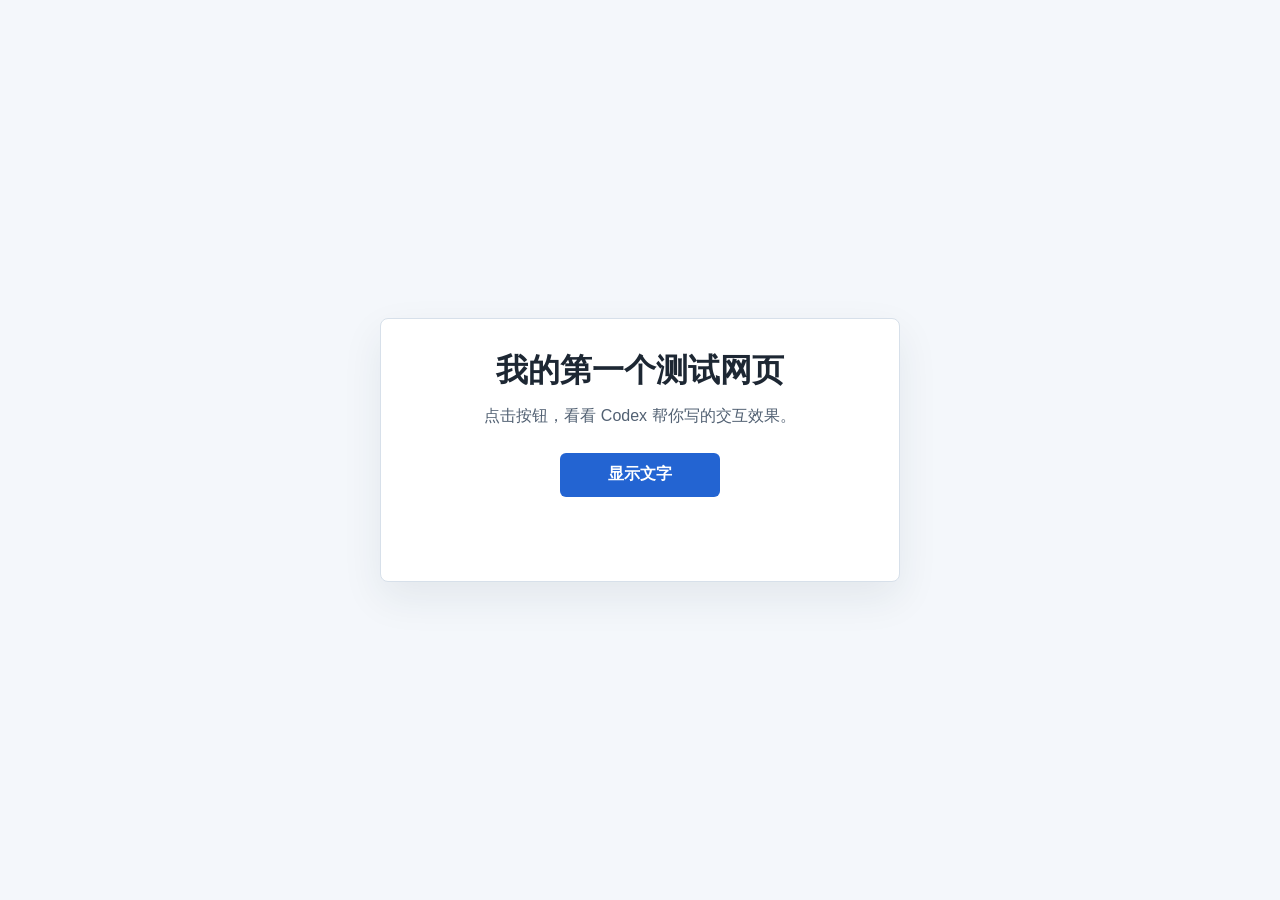
==== index.html @ cf0e9d18 "Create index.html" ====
<!DOCTYPE html>
<html lang="zh-CN">
<head>
  <meta charset="UTF-8">
  <meta name="viewport" content="width=device-width, initial-scale=1.0">
  <title>Codex 测试网页</title>
  <style>
    :root {
      color-scheme: light;
      font-family: "Microsoft YaHei", Arial, sans-serif;
      background: #f4f7fb;
      color: #1d2733;
    }

    * {
      box-sizing: border-box;
    }

    body {
      margin: 0;
      min-height: 100vh;
      display: grid;
      place-items: center;
      padding: 24px;
    }

    main {
      width: min(100%, 520px);
      padding: 32px;
      border: 1px solid #d7e0ea;
      border-radius: 8px;
      background: #ffffff;
      box-shadow: 0 16px 40px rgba(31, 45, 61, 0.08);
      text-align: center;
    }

    h1 {
      margin: 0 0 12px;
      font-size: 32px;
      line-height: 1.2;
    }

    p {
      margin: 0 0 24px;
      color: #526173;
      line-height: 1.7;
    }

    button {
      min-width: 160px;
      min-height: 44px;
      border: 0;
      border-radius: 6px;
      background: #2364d2;
      color: #ffffff;
      font-size: 16px;
      font-weight: 700;
      cursor: pointer;
      transition: background 160ms ease, transform 160ms ease;
    }

    button:hover {
      background: #1c55b3;
    }

    button:active {
      transform: translateY(1px);
    }

    #message {
      min-height: 28px;
      margin-top: 24px;
      font-weight: 700;
      color: #0f7a45;
    }
  </style>
</head>
<body>
  <main>
    <h1>我的第一个测试网页</h1>
    <p>点击按钮，看看 Codex 帮你写的交互效果。</p>
    <button id="showMessageButton" type="button">显示文字</button>
    <div id="message" aria-live="polite"></div>
  </main>

  <script>
    const button = document.querySelector("#showMessageButton");
    const message = document.querySelector("#message");

    button.addEventListener("click", () => {
      message.textContent = "你好！按钮点击成功，网页交互已经生效。";
    });
  </script>
</body>
</html>
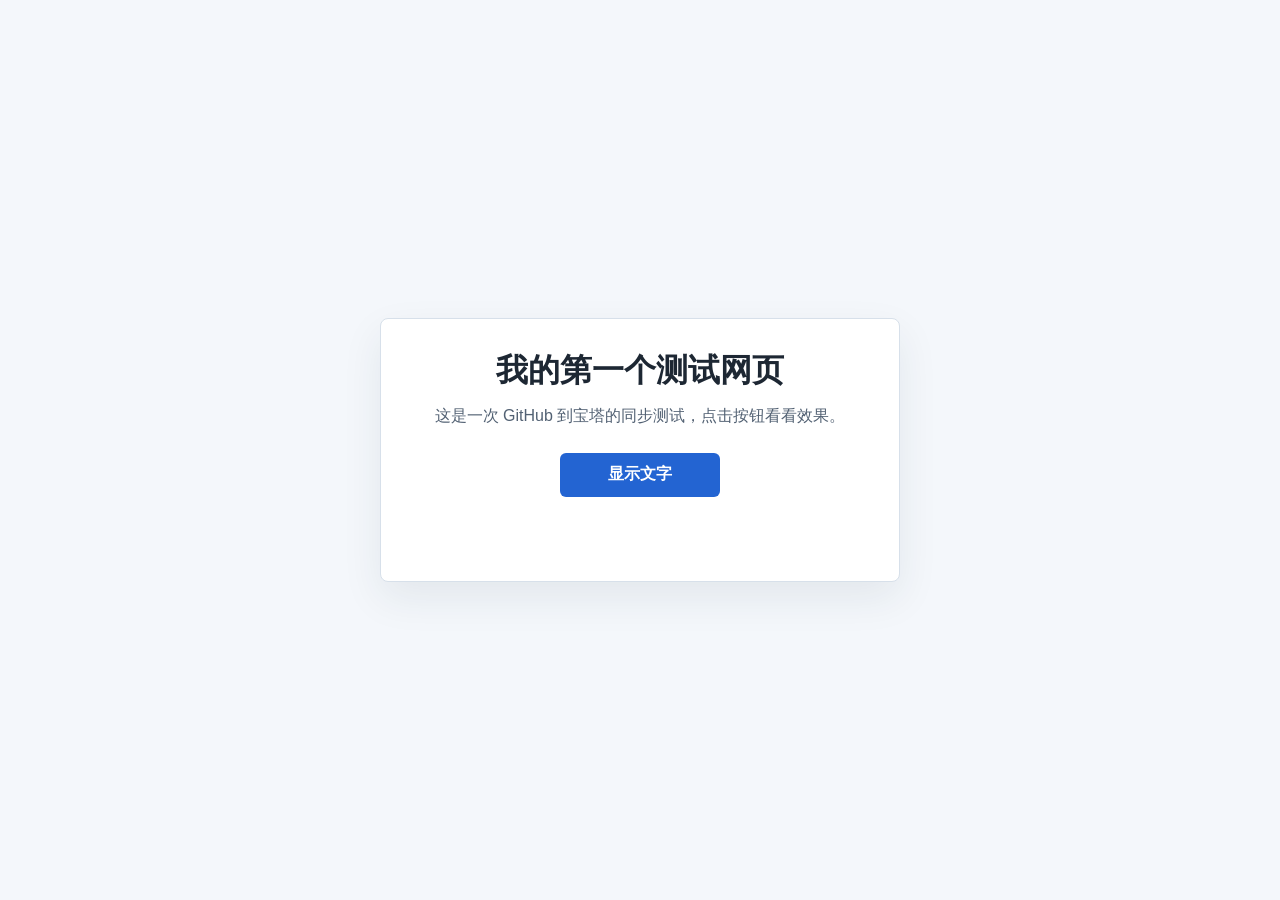
==== commit 18cf2ac5: "Update index.html" ====
--- a/index.html
+++ b/index.html
@@ -78,7 +78,7 @@
 <body>
   <main>
     <h1>我的第一个测试网页</h1>
-    <p>点击按钮，看看 Codex 帮你写的交互效果。</p>
+    <p>这是一次 GitHub 到宝塔的同步测试，点击按钮看看效果。</p>
     <button id="showMessageButton" type="button">显示文字</button>
     <div id="message" aria-live="polite"></div>
   </main>
@@ -88,7 +88,7 @@
     const message = document.querySelector("#message");
 
     button.addEventListener("click", () => {
-      message.textContent = "你好！按钮点击成功，网页交互已经生效。";
+      message.textContent = "同步测试成功！这段文字来自 Codex 的最新修改。";
     });
   </script>
 </body>
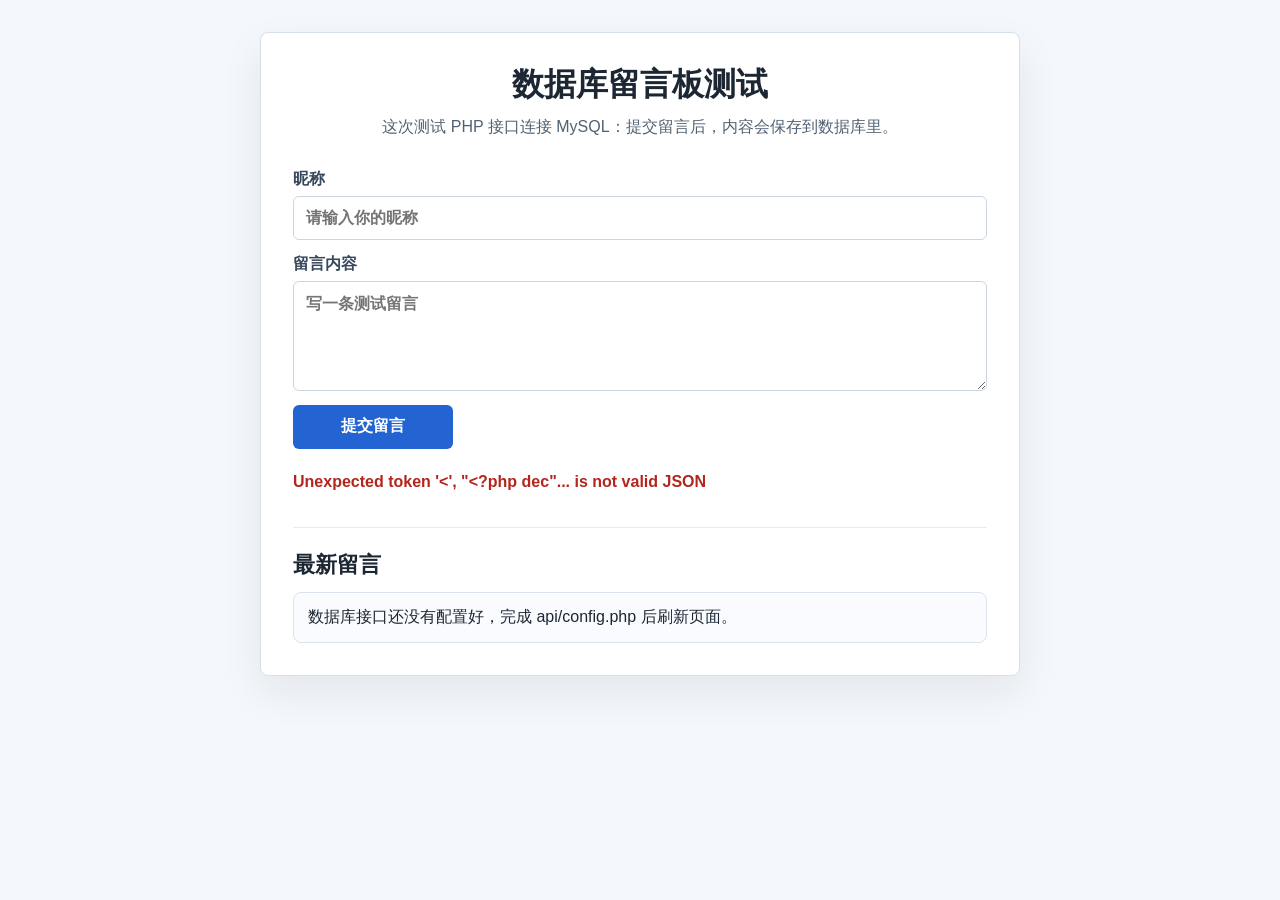
==== commit f44ca801: "Add database message board" ====
--- a/index.html
+++ b/index.html
@@ -3,7 +3,7 @@
 <head>
   <meta charset="UTF-8">
   <meta name="viewport" content="width=device-width, initial-scale=1.0">
-  <title>Codex 测试网页</title>
+  <title>数据库留言板测试</title>
   <style>
     :root {
       color-scheme: light;
@@ -19,36 +19,65 @@
     body {
       margin: 0;
       min-height: 100vh;
-      display: grid;
-      place-items: center;
-      padding: 24px;
+      padding: 32px 20px;
     }
 
     main {
-      width: min(100%, 520px);
+      width: min(100%, 760px);
+      margin: 0 auto;
       padding: 32px;
       border: 1px solid #d7e0ea;
       border-radius: 8px;
       background: #ffffff;
       box-shadow: 0 16px 40px rgba(31, 45, 61, 0.08);
-      text-align: center;
     }
 
     h1 {
-      margin: 0 0 12px;
+      margin: 0 0 10px;
       font-size: 32px;
       line-height: 1.2;
-    }
-
-    p {
-      margin: 0 0 24px;
+      text-align: center;
+    }
+
+    .intro {
+      margin: 0 0 28px;
       color: #526173;
       line-height: 1.7;
+      text-align: center;
+    }
+
+    form {
+      display: grid;
+      gap: 14px;
+      margin-bottom: 24px;
+    }
+
+    label {
+      display: grid;
+      gap: 6px;
+      color: #37485c;
+      font-weight: 700;
+    }
+
+    input,
+    textarea {
+      width: 100%;
+      border: 1px solid #cbd6e2;
+      border-radius: 6px;
+      padding: 12px;
+      color: #1d2733;
+      font: inherit;
+    }
+
+    textarea {
+      min-height: 110px;
+      resize: vertical;
     }
 
     button {
       min-width: 160px;
       min-height: 44px;
+      justify-self: start;
       border: 0;
       border-radius: 6px;
       background: #2364d2;
@@ -67,28 +96,186 @@
       transform: translateY(1px);
     }
 
-    #message {
+    button:disabled {
+      cursor: not-allowed;
+      opacity: 0.65;
+    }
+
+    #status {
       min-height: 28px;
-      margin-top: 24px;
-      font-weight: 700;
+      margin: 0 0 18px;
       color: #0f7a45;
+      font-weight: 700;
+    }
+
+    #status.error {
+      color: #b3261e;
+    }
+
+    .messages-title {
+      margin: 26px 0 12px;
+      padding-top: 22px;
+      border-top: 1px solid #e4ebf2;
+      font-size: 22px;
+    }
+
+    .messages {
+      display: grid;
+      gap: 12px;
+      margin: 0;
+      padding: 0;
+      list-style: none;
+    }
+
+    .message-item {
+      padding: 14px;
+      border: 1px solid #dbe4ee;
+      border-radius: 8px;
+      background: #f9fbfe;
+    }
+
+    .message-meta {
+      display: flex;
+      flex-wrap: wrap;
+      gap: 8px;
+      justify-content: space-between;
+      margin-bottom: 8px;
+      color: #526173;
+      font-size: 14px;
+    }
+
+    .message-name {
+      color: #1d2733;
+      font-weight: 700;
+    }
+
+    .message-content {
+      margin: 0;
+      line-height: 1.7;
+      white-space: pre-wrap;
+    }
+
+    @media (max-width: 560px) {
+      main {
+        padding: 24px;
+      }
+
+      h1 {
+        font-size: 26px;
+      }
+
+      button {
+        width: 100%;
+      }
     }
   </style>
 </head>
 <body>
   <main>
-    <h1>我的第一个测试网页</h1>
-    <p>这是一次 GitHub 到宝塔的同步测试，点击按钮看看效果。</p>
-    <button id="showMessageButton" type="button">显示文字</button>
-    <div id="message" aria-live="polite"></div>
+    <h1>数据库留言板测试</h1>
+    <p class="intro">这次测试 PHP 接口连接 MySQL：提交留言后，内容会保存到数据库里。</p>
+
+    <form id="messageForm">
+      <label>
+        昵称
+        <input id="nameInput" name="name" type="text" maxlength="50" placeholder="请输入你的昵称" required>
+      </label>
+
+      <label>
+        留言内容
+        <textarea id="contentInput" name="content" maxlength="500" placeholder="写一条测试留言" required></textarea>
+      </label>
+
+      <button id="submitButton" type="submit">提交留言</button>
+    </form>
+
+    <p id="status" aria-live="polite"></p>
+
+    <h2 class="messages-title">最新留言</h2>
+    <ul id="messagesList" class="messages"></ul>
   </main>
 
   <script>
-    const button = document.querySelector("#showMessageButton");
-    const message = document.querySelector("#message");
-
-    button.addEventListener("click", () => {
-      message.textContent = "同步测试成功！这段文字来自 Codex 的最新修改。";
+    const form = document.querySelector("#messageForm");
+    const nameInput = document.querySelector("#nameInput");
+    const contentInput = document.querySelector("#contentInput");
+    const submitButton = document.querySelector("#submitButton");
+    const statusText = document.querySelector("#status");
+    const messagesList = document.querySelector("#messagesList");
+
+    function setStatus(text, isError = false) {
+      statusText.textContent = text;
+      statusText.classList.toggle("error", isError);
+    }
+
+    function escapeHtml(value) {
+      return value
+        .replaceAll("&", "&amp;")
+        .replaceAll("<", "&lt;")
+        .replaceAll(">", "&gt;")
+        .replaceAll('"', "&quot;")
+        .replaceAll("'", "&#039;");
+    }
+
+    async function loadMessages() {
+      const response = await fetch("api/messages.php");
+      const result = await response.json();
+
+      if (!result.success) {
+        throw new Error(result.message || "读取留言失败。");
+      }
+
+      if (result.data.length === 0) {
+        messagesList.innerHTML = '<li class="message-item">还没有留言，先提交第一条吧。</li>';
+        return;
+      }
+
+      messagesList.innerHTML = result.data.map((item) => `
+        <li class="message-item">
+          <div class="message-meta">
+            <span class="message-name">${escapeHtml(item.name)}</span>
+            <span>${escapeHtml(item.created_at)}</span>
+          </div>
+          <p class="message-content">${escapeHtml(item.content)}</p>
+        </li>
+      `).join("");
+    }
+
+    form.addEventListener("submit", async (event) => {
+      event.preventDefault();
+      submitButton.disabled = true;
+      setStatus("正在提交留言...");
+
+      try {
+        const response = await fetch("api/messages.php", {
+          method: "POST",
+          headers: {
+            "Content-Type": "application/json",
+          },
+          body: JSON.stringify({
+            name: nameInput.value,
+            content: contentInput.value,
+          }),
+        });
+        const result = await response.json();
+
+        if (!result.success) {
+          throw new Error(result.message || "提交失败。");
+        }
+
+        contentInput.value = "";
+        setStatus("留言保存成功，已经写入 MySQL 数据库。");
+        await loadMessages();
+      } catch (error) {
+        setStatus(error.message, true);
+      } finally {
+        submitButton.disabled = false;
+      }
+    });
+
+    loadMessages().catch((error) => {
+      setStatus(error.message, true);
+      messagesList.innerHTML = '<li class="message-item">数据库接口还没有配置好，完成 api/config.php 后刷新页面。</li>';
     });
   </script>
 </body>
